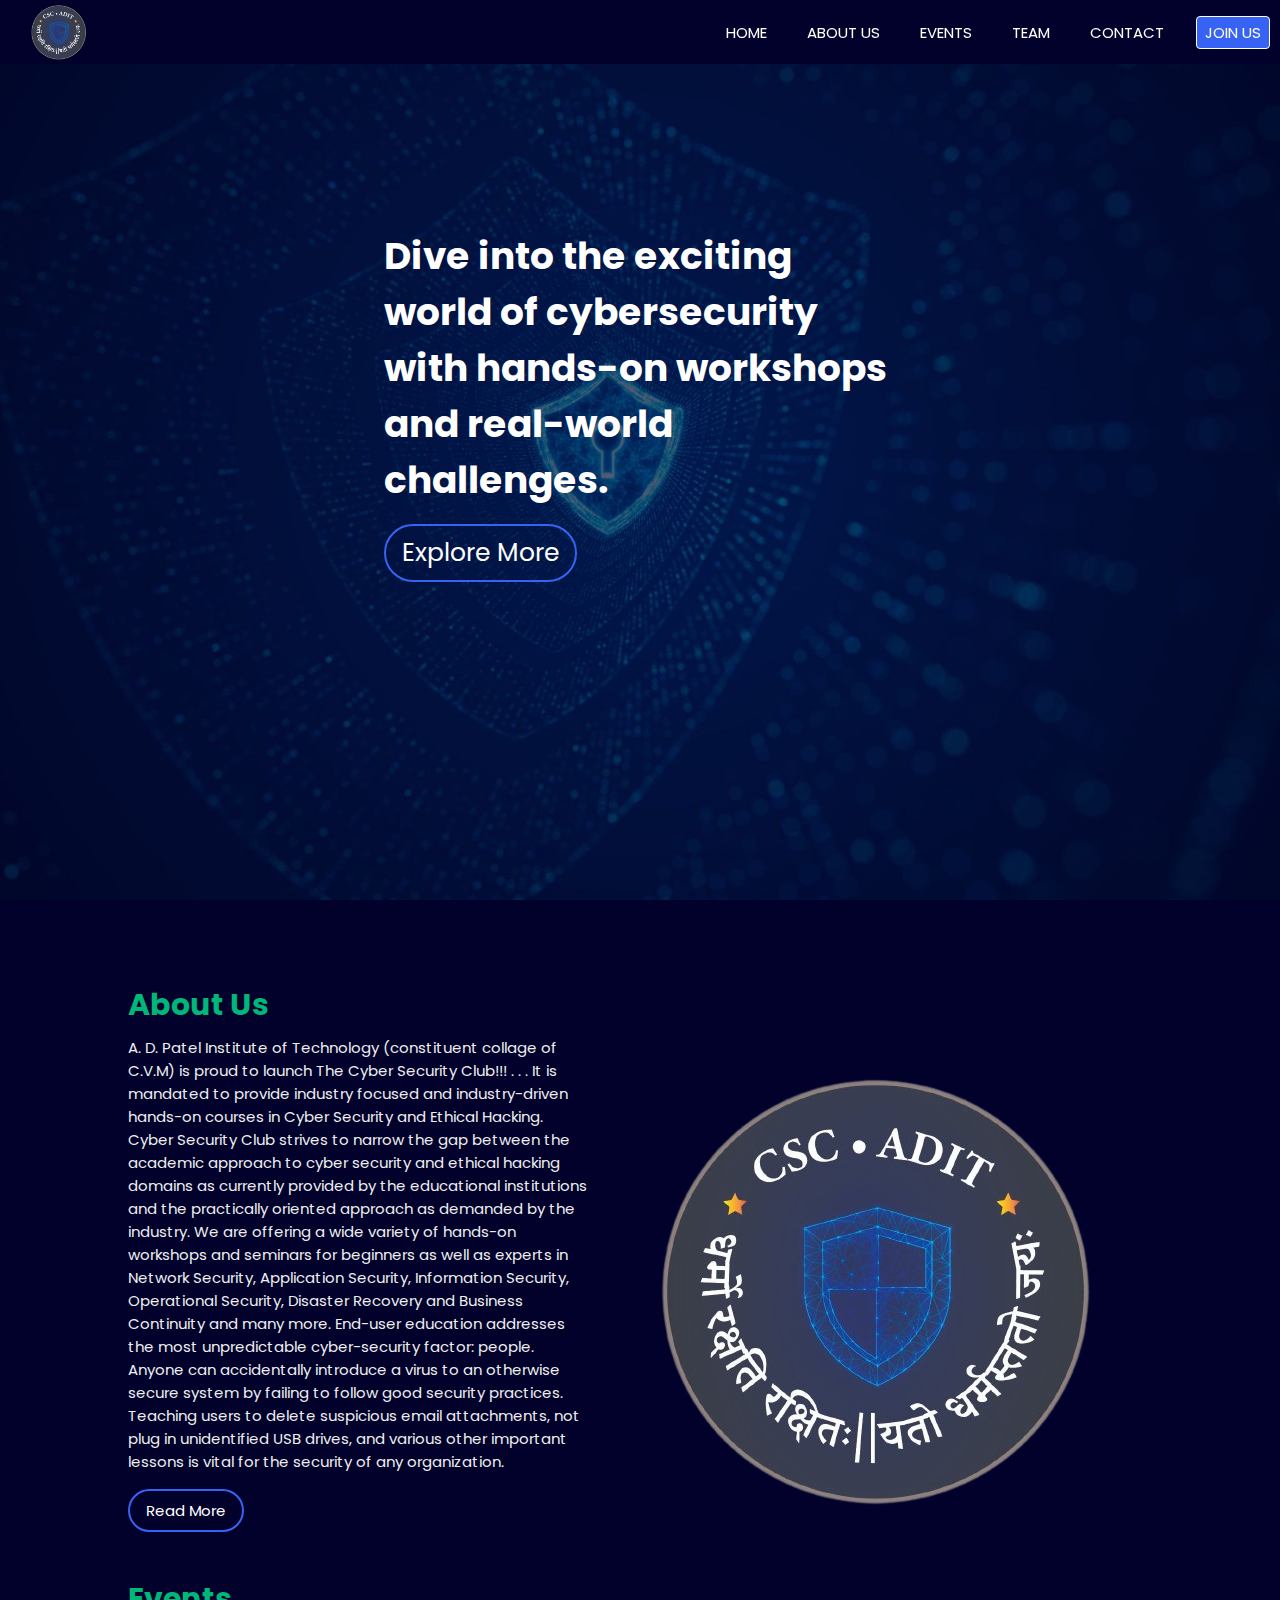
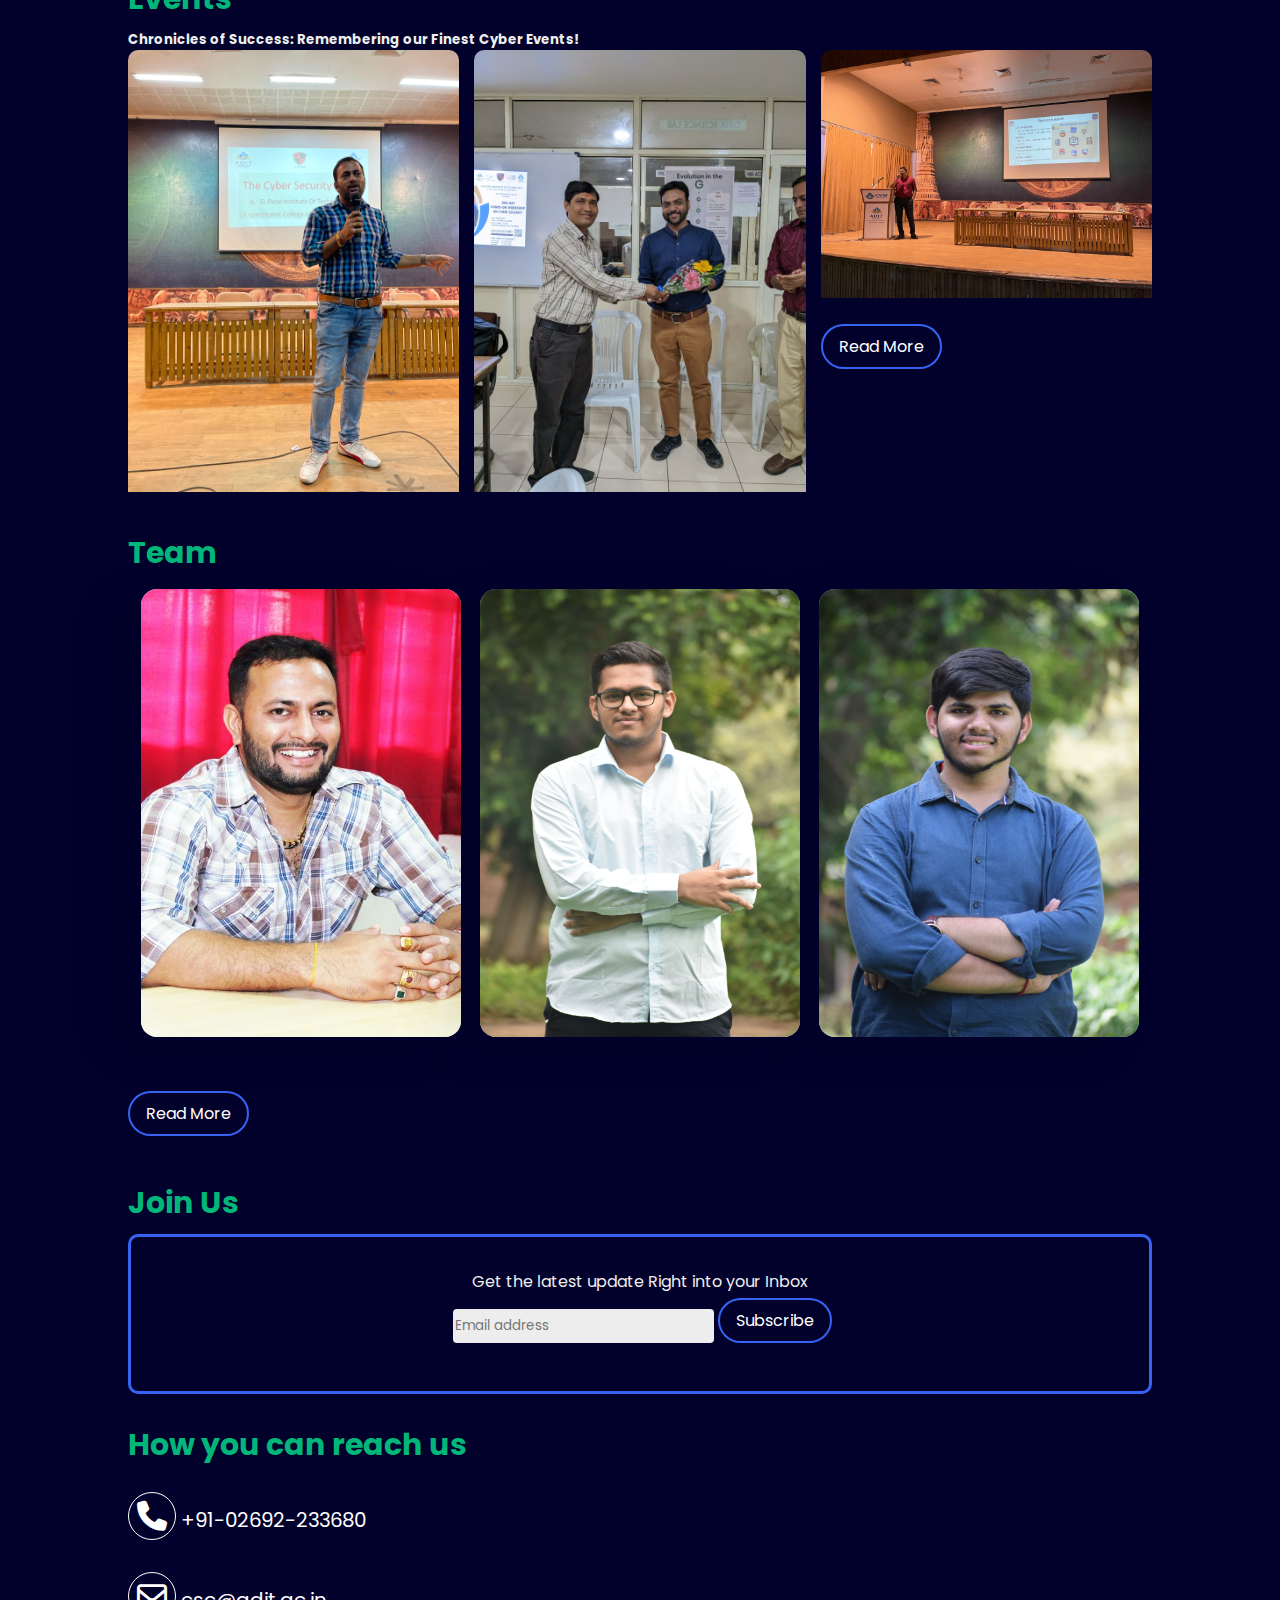
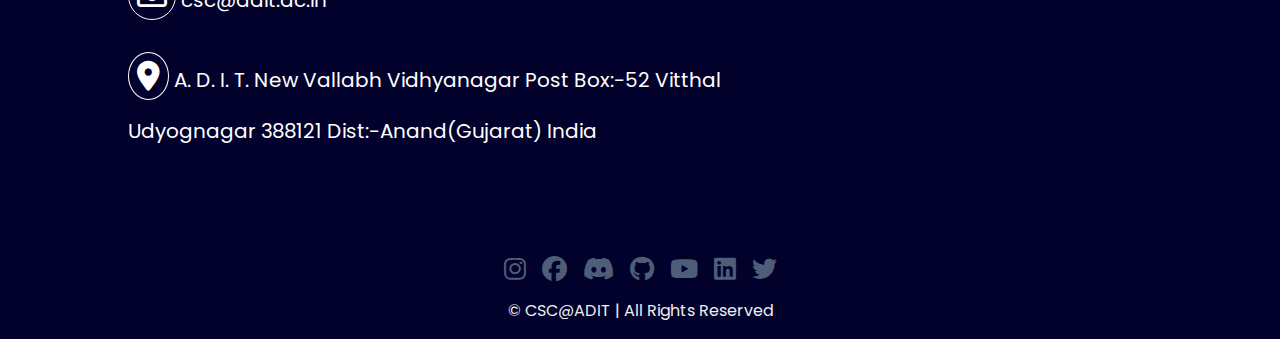
==== index.html @ 09b6fe49 "Add files via upload" ====
<!DOCTYPE html>
<html lang="en">
<head>
    <meta charset="UTF-8">
    <meta name="viewport" content="width=device-width, initial-scale=1.0">
    <link rel="stylesheet" href="/assets/css/style.css">
    <link rel="stylesheet" href="/assets/css/navbar.css">
    <link rel="stylesheet" href="/assets/css/footer.css">
    <link rel="stylesheet" href="/assets/css/flipcard.css">
    <link rel="preconnect" href="https://fonts.googleapis.com">
    <link rel="preconnect" href="https://fonts.gstatic.com" crossorigin>
    <link href="https://fonts.googleapis.com/css2?family=Montserrat:wght@400;500;600;700&family=Poppins:wght@100;400&display=swap" rel="stylesheet">
    <link rel="stylesheet" href="https://cdnjs.cloudflare.com/ajax/libs/font-awesome/6.4.2/css/all.min.css">
    <title>CSC - Home</title>
</head>
<body>
    <nav>
        <img class="logo" src="assets\img\others\csc_logo.png">
        </button>
        <ul id="sidemenu">
            <li><a href='/index.html'>HOME</a></li>
            <li><a href='/about.html'>ABOUT US</a></li>
            <li><a href='/event.html'>EVENTS</a></li>
            <li><a href='/team.html'>TEAM</a></li>
            <li><a href='/index.html#contact'>CONTACT</a></li>
            <li class="joinus"><a href='/index.html#join'>JOIN US</a></li>
            <i class="fa-solid fa-xmark" onclick="closemenu()"></i>
        </ul>
        <i class="fa-solid fa-bars" onclick="openmenu()"></i>
    </nav>
    <div id="home">
        <div class="container">
            <div class="home-cnt">
                <div class="home-txt">
                    <h2>Dive into the exciting world of cybersecurity with hands-on workshops and real-world challenges.</h1>
                    <div class="btn">
                        <a href="/index.html#aboutus">Explore More</a>
                    </div>
                </div>

            </div>
        </div>
    </div>
    <div id="aboutus">
        <div class="container">
            <h1 class="sub-title">About Us</h1>
            <div class="about-cnt">
                <div class="about-txt">
                    <p>
                        A. D. Patel Institute of Technology (constituent collage of C.V.M) is proud to launch The Cyber Security Club!!! . . . It is mandated to provide industry focused and industry-driven hands-on courses in Cyber Security and Ethical Hacking. Cyber Security Club strives to narrow the gap between the academic approach to cyber security and ethical hacking domains as currently provided by the educational institutions and the practically oriented approach as demanded by the industry. We are offering a wide variety of hands-on workshops and seminars for beginners as well as experts in Network Security, Application Security, Information Security, Operational Security, Disaster Recovery and Business Continuity and many more. End-user education addresses the most unpredictable cyber-security factor: people. Anyone can accidentally introduce a virus to an otherwise secure system by failing to follow good security practices. Teaching users to delete suspicious email attachments, not plug in unidentified USB drives, and various other important lessons is vital for the security of any organization.
                    </p>
                    <div class="btn">
                        <a href="/index.html#aboutus">Read More</a>
                    </div>
                </div>
                <div class="about-img">
                    <img src="/assets/img/others/csc_logo.png">
                </div>
            </div>
        </div>
    </div> 
    <div id="event">
        <div class="container">
            <h1 class="sub-title">Events</h1>
            <h5>Chronicles of Success: Remembering our Finest Cyber Events!</h5>
            <div class="event-cnt">
                <div class="event-img">
                    <div class="event-img-cnt">
                        <img src="/assets/img/events/event1-1.jpg" alt="">
                        <div class="layer">
                            <div class="layer-cnt">
                                <h1>Introductory Session of Cyber Security Club</h1>
                                <br>
                                <p>The Cyber Security Club conducted its inauguration ceremony for the 2022 Batch of students. The audience included First Year students & Diploma to Degree students of ADIT, all branches.</p>
                                <div class="btn">
                                    <a href="/index.html#aboutus">Read More</a>
                                </div>
                            </div>
                        </div>
                    </div>
                    <div class="event-img-cnt">
                        <img src="/assets/img/events/event2-1.jpg" alt="">
                        <div class="layer">
                            <div class="layer-cnt">
                                <h1>Hands-on Workshop</h1>
                                <br>
                                <p>The guest speaker for the workshop was Dr. Ravi Sheth.The workshop started by felicitating our guest Dr. Ravi Sheth.</p>
                                <div class="btn">
                                    <a href="/index.html#aboutus">Read More</a>
                                </div>
                            </div>
                        </div>
                    </div>
                    <div class="event-img-cnt">
                        <img src="/assets/img/events/event3-3.webp" alt="">
                        <div class="layer">
                            <div class="layer-cnt">
                                <h1>Inauguration Ceremony</h1>
                                <br>
                                <p>The Cyber Security Club conducted the inauguration of their club and an expert talk on the matter of cyber security on 5th August,2022 to create awareness about cybercrimes</p>
                                <div class="btn">
                                    <a href="/index.html#aboutus">Read More</a>
                                </div>
                            </div>
                        </div>
                    </div>
                    <div class="btn">
                        <a href="/event.html">Read More</a>
                    </div>
                    <!-- <img src="/assets/img/events/2.jpg" alt="">
                    <img src="/assets/img/events/3.jpg" alt="">
                    <img src="/assets/img/events/event1-1.jpg" alt="">
                    <img src="/assets/img/events/event1-2.jpg" alt="">
                    <img src="/assets/img/events/event1-3.webp" alt=""> -->
                </div>
            </div>
        </div>
    </div>   
    <div id="team">
        <div class="container">
            <h1 class="sub-title">Team</h1>
            <div class="team-cnt">
                <div class="flip-card">
                    <div class="flip-card-inner">
                        <div class="flip-card-front">
                            <img src="/assets/img/team/krunalsir.jpg">
                        </div>
                        <div class="flip-card-back">
                            <div class="flip-card-back-cnt">
                                <h1>Dr.Krunal <span>Patel</span></h1>
                                <h3>Faculty Coordinators</h3>
                                <p>Associate Professor Information Technology</p>
                                <div class="icons">
                                    <a href="#"><i class="fa-brands fa-linkedin-in"></i></a>
                                    <a href="#"><i class="fa-brands fa-instagram"></i></a>
                                </div>
                            </div>
                        </div>
                    </div>
                </div>
                <div class="flip-card">
                    <div class="flip-card-inner">
                        <div class="flip-card-front">
                            <img src="/assets/img/team/DSC_0169-min.JPG" alt="">
                        </div>
                        <div class="flip-card-back">
                            <div class="flip-card-back-cnt">
                                <h1>Rishiraj <span>Parmar</span></h1>
                                <h3>Founder</h3>
                                <p>3rd Year Information Technology</p>
                                <div class="icons">
                                    <a href="#"><i class="fa-brands fa-linkedin-in"></i></a>
                                    <a href="#"><i class="fa-brands fa-instagram"></i></a>
                                </div>
                            </div>
                        </div>
                    </div>
                </div>
                <div class="flip-card">
                    <div class="flip-card-inner">
                        <div class="flip-card-front">
                            <img src="/assets/img/team/DSC_0148-min (1).JPG" alt="">
                        </div>
                        <div class="flip-card-back">
                            <div class="flip-card-back-cnt">
                                <h1>Tej <span>Kotadiya</span></h1>
                                <h3>Co-Founder</h3>
                                <p>3rd Year Information</p>
                                <div class="icons">
                                    <a href="#"><i class="fa-brands fa-linkedin-in"></i></a>
                                    <a href="#"><i class="fa-brands fa-instagram"></i></a>
                                </div>
                            </div>
                        </div>
                    </div>
                </div>
            </div>
            <div class="team-btn btn">
                <a href="/team.html">Read More</a>
            </div>
        </div>
    </div> 
    <div id="join">
        <div class="container">
            <h1 class="sub-title">Join Us</h1>
            <div class="contact-frm">
                <p>Get the latest update Right into your Inbox</p>
                <div class="contact-bx">
                    <input type="email" placeholder="Email address">
                    <div class="btn subs">
                        <a href="/index.html#aboutus">Subscribe</a>
                    </div>
                </div>
            </div>
        </div>
    </div>
    <div id="contact">
        <div class="container">
            <h1 class="sub-title">How you can reach us</h1>
            <!-- <p>How you can reach us</p> -->
            <div class="contact-cnt">
                <div class="contact-det">
                    <i class="fa-solid fa-phone"></i><a href="tel:+9195103-04547">  +91-02692-233680<br></a>
                    <i class="fa-regular fa-envelope"></i><a href="mailto:csc@adit.ac.in" >  csc@adit.ac.in<br></a>
                    <i class="fa-solid fa-location-dot"></i><a href="">  A. D. I. T.
                        New Vallabh Vidhyanagar
                        Post Box:-52
                        Vitthal Udyognagar 388121
                        Dist:-Anand(Gujarat) India</a>
                </div>
                <div class="contact-map">
                    <iframe src="https://www.google.com/maps/embed?pb=!1m18!1m12!1m3!1d5318.589732526649!2d72.91260512187543!3d22.521330489109925!2m3!1f0!2f0!3f0!3m2!1i1024!2i768!4f13.1!3m3!1m2!1s0x395e4d93862df729%3A0xadbe2043bbfd455b!2sA.%20D.%20Patel%20Institute%20of%20Technology%2C%20New%20Vallabh%20Vidyanagar!5e0!3m2!1sen!2sin!4v1691229497567!5m2!1sen!2sin" style="border:0;" allowfullscreen="" loading="lazy" referrerpolicy="no-referrer-when-downgrade"></iframe>
                </div>
            </div>
            
        </div>
    </div>
    <div id="footer">
        <div class="contact-pg">
            <a href="#"><i class="fa-brands fa-instagram"></i></a>
            <a href="#"><i class="fa-brands fa-facebook"></i></a>
            <a href="#"><i class="fa-brands fa-discord"></i></a>
            <a href="#"><i class="fa-brands fa-github"></i></a>
            <a href="#"><i class="fa-brands fa-youtube"></i></a>
            <a href="#"><i class="fa-brands fa-linkedin"></i></a>
            <a href="#"><i class="fa-brands fa-twitter"></i></a>
        </div>
        &copy; CSC@ADIT | All Rights Reserved
    </div>
<script>
    var sidemeu=document.getElementById("sidemenu");
    function openmenu(){
        sidemeu.style.right='0';
    }
    function closemenu(){
        sidemeu.style.right="-250px";
    }
</script> 
<script src="/assets/js/script.js"></script>
</body>

</html>
---- assets/css/style.css ----
*{
    font-family: 'poppins';
    /* font-family: 'Courier New', Courier, monospace; */
    margin:0;
}
body{
    padding-top: 4rem;
    background-color: #01012b;
    color:#eeeeee
}
html{
    scroll-behavior: smooth;
}
.btn{
    margin: 1rem  0;
    display: block;
    width: fit-content;
    border: 2px solid #3763f4;
    padding: 0.5rem 1rem;
    border-radius: 2rem;
    text-decoration: none;
    color: #fff;
    transition: background 0.5s;
}
.btn a{
    text-decoration: none;
    color: #fff;
}
.btn:hover{
    background: #3763f4;
}
.sub-title{
    color:#00b779;
    font-size: 30px;
    margin:0.5rem 0rem ;
}
.container {
    padding: 10px 10%;
}
#home{
    width: 100%;
    height: 100vh;
    background-image: url(/assets/img/others/bghm.jpg);
    background-size: cover;
    background-position: center;
    background-attachment: fixed;
}

/* ---------------------home----------------------------------- */

.home-cnt{
    display: flex;
    flex-wrap: wrap;
    /* justify-content: space-between; */
    /* flex-direction: row; */
    align-items: center;
    justify-content: center;
    /* background: hsla(240, 95%, 9%, 0.767); */
    
}
.home-img img{
    width: 50%;
}
.home-txt{
    width: 50%;
    color:#fff;
    margin: 15% 0;
    font-size: 25px;

}
.home-txt button{
    color: #fff;
    margin: 2% 0;
}
/* ---------------------about----------------------------------- */
.about-cnt{
    display: flex;
    align-items: center;
}
.about-txt{
    font-size: 15px;
}
.about-img img{
    width: auto;
    padding: 0 2rem;
}
/* ---------------------event----------------------------------- */
.event-cnt .event-img{
    columns:3 250px;
    gap:15px;
}
  
.event-cnt .event-img img{
    padding-bottom: 10px;
    border-radius: 5px;
    width: 100%;
}
.event-img-cnt{
    border-radius: 10px;
    position: relative;
    overflow: hidden;
    color: #fff;
}
.event-img-cnt img{
    width: 100%;
    border-radius: 10px;
    display: block;
    transition: tramsform 0.5s;
}
.layer{
    width: 100%;
    height: 0;
    background: linear-gradient(rgba(0,0,0,0.6),#ff004f);
    border-radius: 10px;
    position: absolute;
    left: 0;
    bottom: 0;
    overflow: hidden;
    display: flex;
    align-items: center;
    justify-content: center;
    flex-direction: column ;
    /* padding: 0 40px; */
    text-align: center;
    font-size: 14px;
    transition: height 0.5s;
    margin-bottom: 0.25rem;
}
.layer-cnt{
    display: flex;
    flex-direction: column;
    justify-content: center;
    padding: 0 0.75rem;
}
/* .layer-cnt button{
    color: #fff;
    border: 1px solid #fff;
} */
.layer-cnt .btn{
    width: fit-content;
    padding: 0.1rem 0.25rem;
}

.event-img-cnt h3{
    font-weight: 500;
    margin-bottom: 20px;
}
.event-img-cnt a{
     margin-top: 20px;
     text-decoration: none;
     font-size: 18px;
     line-height:60px;
     width: 60px;
     height: 60px;
     border-radius: 50%;
     text-align: center;
}
.event-img-cnt:hover img{
    transform: scale(1.1);
}
.event-img-cnt:hover .layer{
    height: 100%;
}

/* ---------------------team----------------------------------- */
.team-cnt {
    margin: auto;
    display: flex;
    flex-direction: row;
    justify-content: space-between;
    /* align-items: center; */
    flex-wrap: wrap;
    justify-content: space-evenly;
}
.team-btn{
    display: flex;
    justify-content: center;
}
/* ---------------------contact----------------------------------- */
.contact-cnt{
    display: flex;
}
.contact-det{
    font-size: 20px;
}
.contact-det i{
    color: #fff;
    padding: 0.5rem;
    margin: 1rem 0;
    border: 1px solid #fff;
    border-radius: 50%;
    font-size: 30px;
}
.contact-det a{
    text-decoration: none;
    color: #fff;
}
.contact-frm{
    display: flex;
    flex-direction: column;
    align-items: center;
    text-align: center;
    justify-content: space-evenly;
    border:3px solid #3763f4;
    padding: 2rem;
    border-radius: 10px;
}
.contact-bx{
    display: flex;
    flex-direction: row;
    align-items: center;
}
.contact-bx input{
    width: 100%;
    height: 2rem;
    border:none;
    outline:none;
    background-color: #ededed;
    border-radius: 0.25rem;
    margin: 0.25rem;
}
.contact-map iframe{
    width: 400px;
    height:300px;
}

.subs{
    margin-top: 0.25rem;
}
/* ---------------------footer----------------------------------- */
#footer{
    margin: 1rem 0;
    text-align: center;
}

@media screen and (max-width:991px){
    nav .fa-solid{
        display: block;
    }
    nav{
        margin-right: 0.25rem;
        width: 100%;
    }
    nav ul{
        background: #01012b;
        position: fixed;
        top:0;
        right: -250px;;
        width:200px;
        height: 100vh;
        padding-top: 50px; 
        transition: right 0.5s;
    }
    nav ul li{
        display: flex;
        flex-direction:column;
        margin: 25px;
    }
    nav ul .fa-xmark{
        position: absolute;
        top: 25px;
        left: 25px;
        cursor: pointer;
    } 
    
   
}
@media only screen and (max-width:600px){
   
    #home{
        width: 100%;
        height: 100vh;
        background-image: url(/csc/assets/img/basic/bghm2.jpg);
        background-size: cover;
        background-position: center;
        background-attachment: fixed;
        
    }
    .home-cnt{
        padding-top: 5rem;

    }
    .home-cnt h2{
        font-size: 20px;

    }
    .about-cnt{
        display: flex;
        flex-direction: column-reverse;
    }
    .about-img img{
        width: 80%;
    }
    .team-cnt{
        display: flex;
        flex-direction: column;
        align-items: center;
    }
    .contact-cnt{
        display: flex;
        flex-direction: column;
    }
    .contact-map iframe{
        width: 350px;
        height:300px;
    }
    .contact-det{
        padding-bottom: 1rem;
    }
    .contact-pg{
        padding: 2rem 0rem;;
    }
    
}
---- assets/css/navbar.css ----
nav {
    position: fixed;
    display: flex;
    align-items: center;
    justify-content: space-between;
    flex-wrap: wrap;
    width: 100%;
    background-color: #01012be1;
    top:0px;
    margin:0rem;
    z-index: 10;
}
.fa-solid{
    margin-right: 2%;
    font-size: 2rem;
}
.logo {
    width: 4rem;
    padding-left: 2%;
}
nav ul li {
    display:inline-flex;
    flex-direction: row;
    align-items: center;
    list-style: none;
    margin: 5px 10px;
    align-items: center;
}

nav ul li a {
    text-decoration: none;
    color: #fff;
    font-size: 15px;
    position: relative;
    padding: 0.25rem 0.5rem;
}
nav ul li a:active,
nav ul li a:hover {
    border:1px solid #3763f4;
    border-radius: 0.94rem;
    /* color: #3763f4; */
    /* background-color: #3763f4 */
}
.joinus{
    border: 1px solid #fff;
    background-color: #3763f4;
    border-radius: 0.25rem;
}
nav .fa-solid{
    display: none;
}

@media screen and (max-width:991px){
    nav .fa-solid{
        display: block;
    }
    nav{
        margin-right: 0.25rem;
        width: 100%;
    }
    nav ul{
        background: #01012b;
        position: fixed;
        top:0;
        right: -250px;;
        width:200px;
        height: 100vh;
        padding-top: 50px; 
        transition: right 0.5s;
    }
    nav ul li{
        display: flex;
        flex-direction:column;
        margin: 25px;
    }
    nav ul .fa-xmark{
        position: absolute;
        top: 25px;
        left: 25px;
        cursor: pointer;
    } 
}
---- assets/css/footer.css ----
#footer{
    margin: 1rem 0;
    text-align: center;
}

.contact-pg{
    display: flex;
    justify-content: center;
}
.contact-pg a{
    text-decoration: none;
    color: #fff;
}
.contact-pg i{
    color: #4e5d78;
    font-size: 25px;
    margin: 3rem 0.5rem;
    margin-bottom: 1rem;
}
.contact-pg i:hover{
    transform: scale(1.5);
    color: #3763f4;
}
---- assets/css/flipcard.css ----
.flip-card{
    background-color: transparent;
    width: 20rem;
    height: 30rem;
    perspective: 1000px;
    margin: 0.35rem;
    box-shadow: 0.5 0.5 1px #eeeeee;
}
.flip-card-inner {
    position: relative;
    width: 20rem;
    height: 28rem;
    text-align:center; 
    transition: transform 0.6s; 
    transform-style: preserve-3d;
}
 
.flip-card:hover .flip-card-inner { 
    transform: rotateY(180deg);
}   
.flip-card-front, .flip-card-back {
    position: absolute; 
    width: 20rem;
    height: 28rem; 
    -webkit-backface-visibility: hidden; 
    backface-visibility: hidden;
    border-radius: 16px; 
}
.flip-card-front{
    background-color: #f26440;
    background-image: url(/assets/img/events/2.jpg);
    background-size: cover;
    box-shadow: -30px 14px 54px 0px rgba(0, 0, 0, 0.07);
}
.flip-card-front img{
    width: 100%;
    height: 100%;
    border-radius: 1rem;
}
.flip-card-back{
    font-family: 'poppins';
    background-color: #fff;
    box-shadow: -30px 14px 54px 0px rgba(0, 0, 0, 0.07);
    color: #747474;
    transform:rotateY(180deg);
}
.flip-card-back-cnt{
    display: flex;
    flex-direction: column;
    padding: 2.5rem 1rem;
    color:#01012b;
    text-align: left;
    justify-content: center;
    justify-items: center;
}
.flip-card-back-cnt .icons{
    font-size: 40px;
    margin: 2rem 0;
}
.flip-card-back-cnt .icons a{
    text-decoration: none;
}
.flip-card-back-cnt .icons i{
    color: #3763f4;
    margin:0.5rem;
    transition: transform 0.2s;
}
.flip-card-back-cnt .icons i:hover{
    transform: scale(1.5);
    color: #ff004f;
}
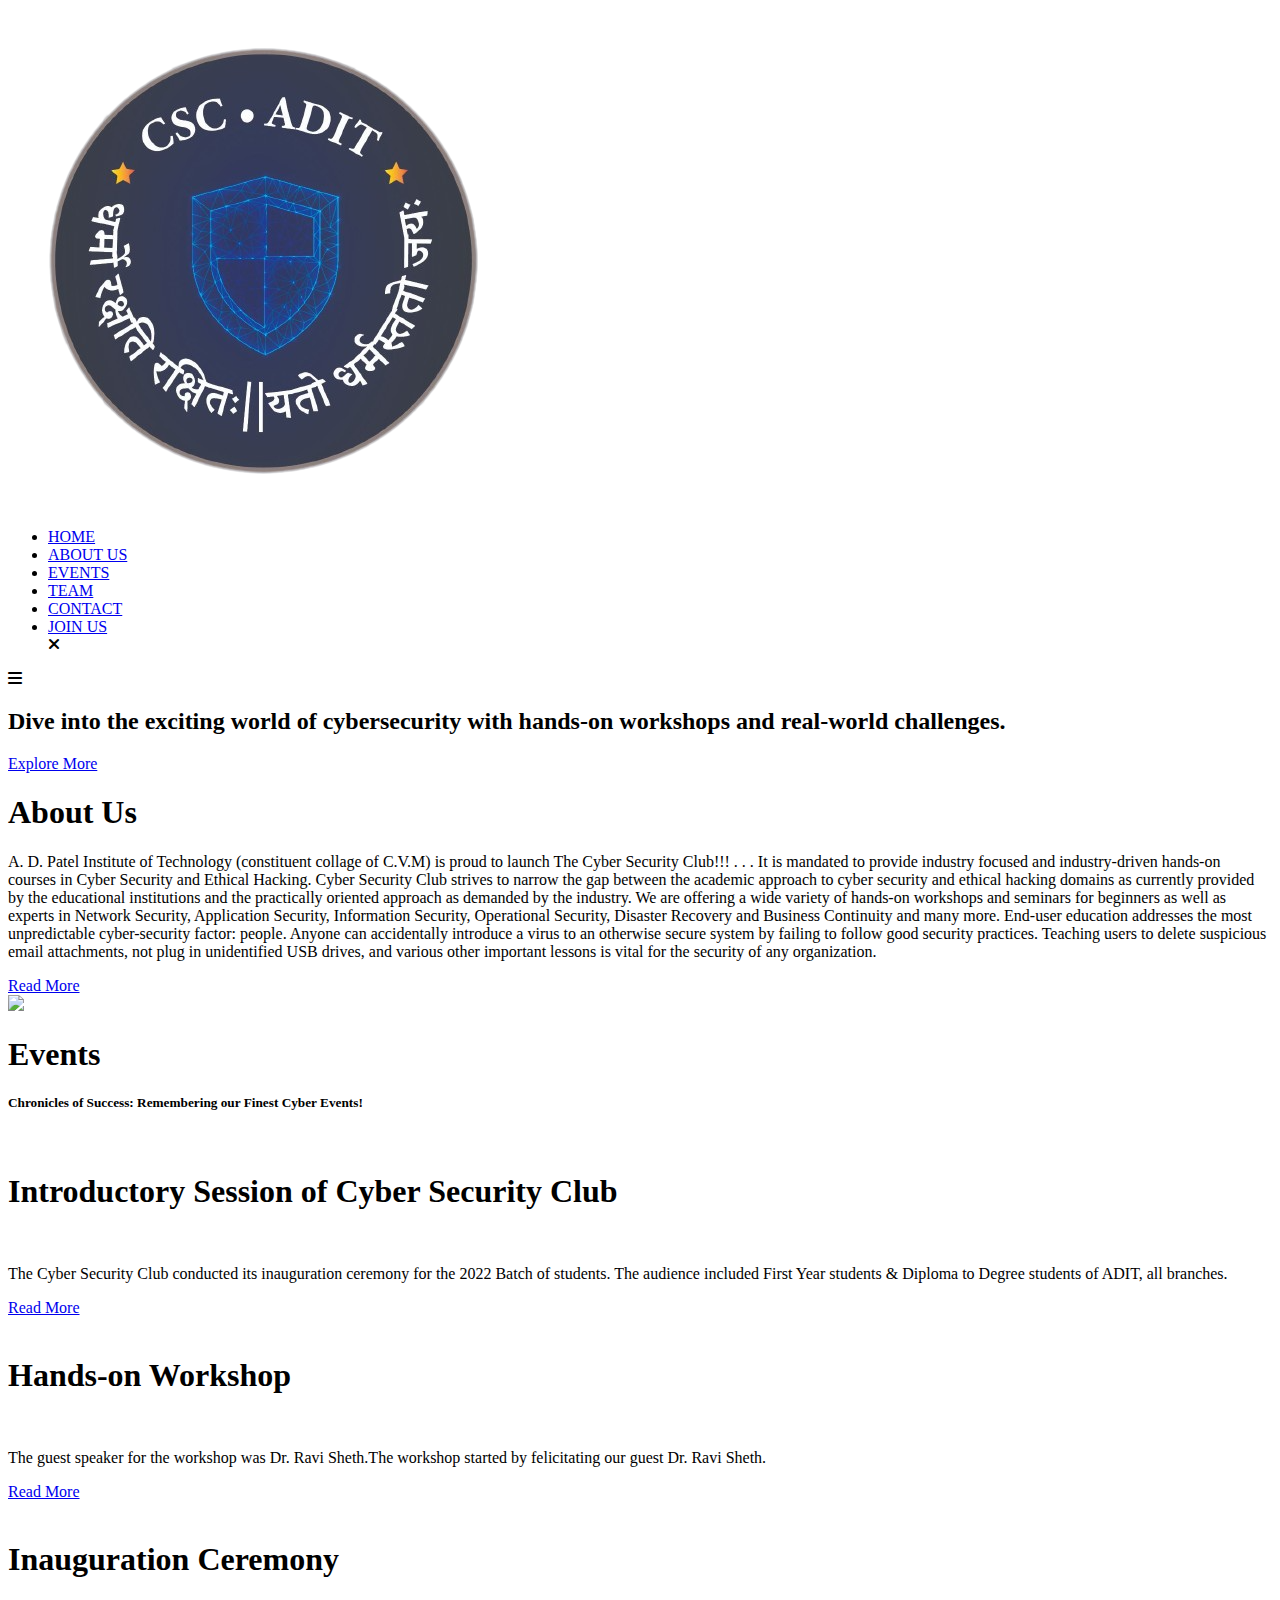
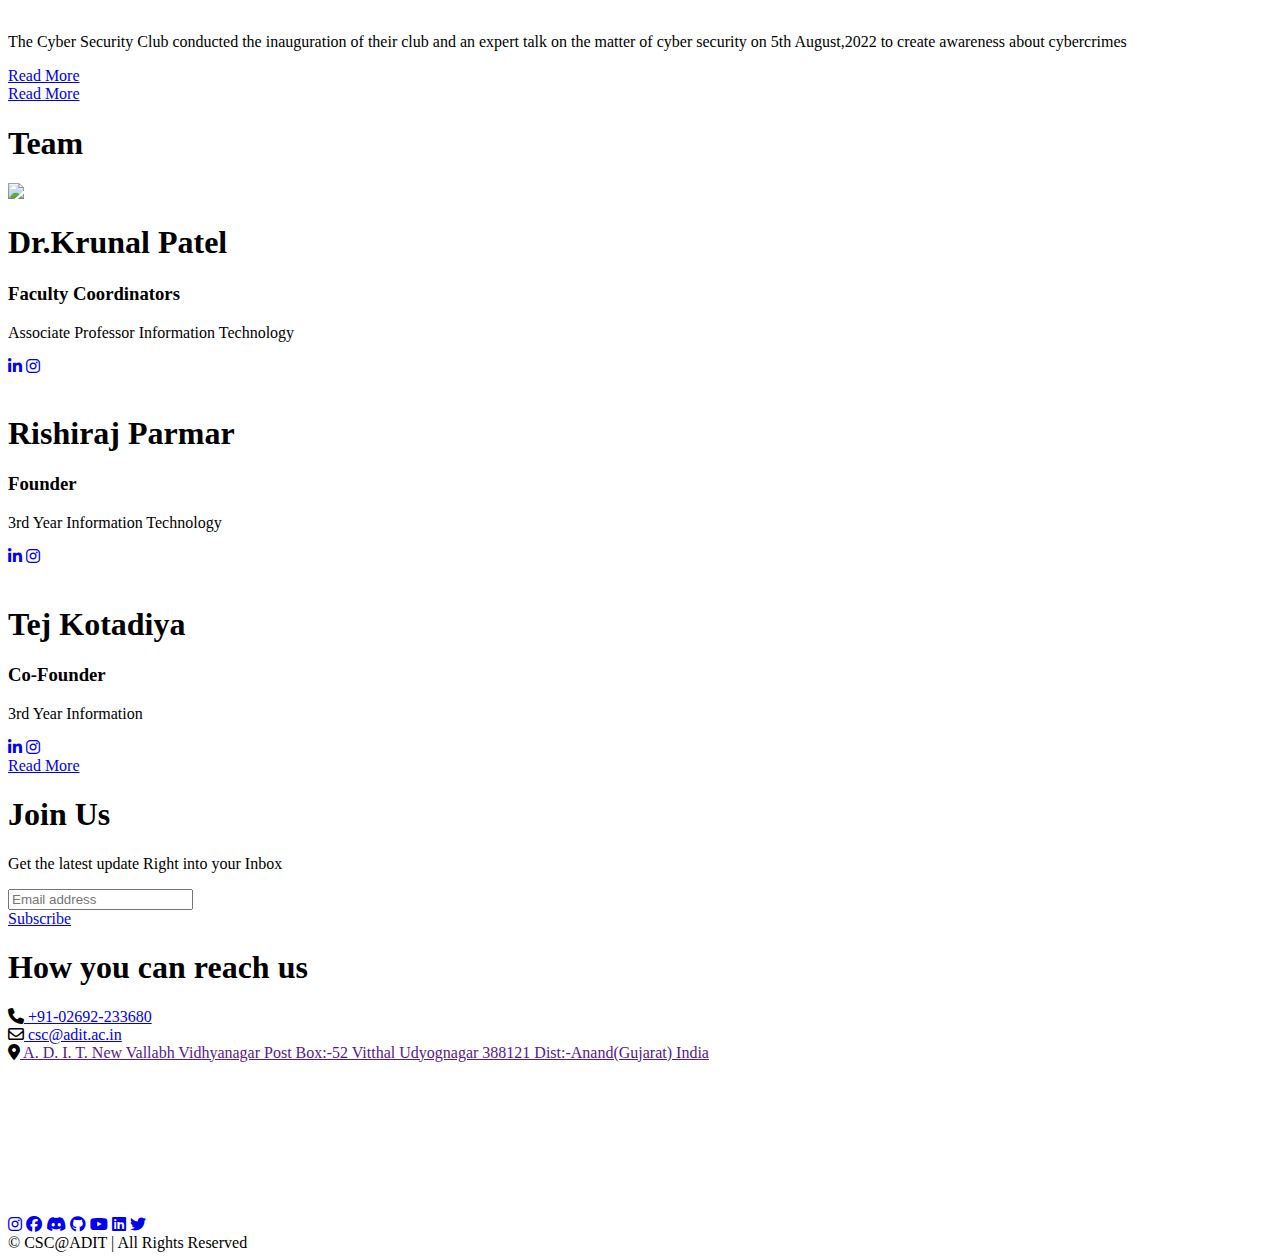
==== commit 2502300c: "Update index.html" ====
--- a/index.html
+++ b/index.html
@@ -3,10 +3,10 @@
 <head>
     <meta charset="UTF-8">
     <meta name="viewport" content="width=device-width, initial-scale=1.0">
-    <link rel="stylesheet" href="/assets/css/style.css">
-    <link rel="stylesheet" href="/assets/css/navbar.css">
-    <link rel="stylesheet" href="/assets/css/footer.css">
-    <link rel="stylesheet" href="/assets/css/flipcard.css">
+    <link rel="stylesheet" href="/cscadit/assets/css/style.css">
+    <link rel="stylesheet" href="/cscadit/assets/css/navbar.css">
+    <link rel="stylesheet" href="/cscadit/assets/css/footer.css">
+    <link rel="stylesheet" href="/cscadit/assets/css/flipcard.css">
     <link rel="preconnect" href="https://fonts.googleapis.com">
     <link rel="preconnect" href="https://fonts.gstatic.com" crossorigin>
     <link href="https://fonts.googleapis.com/css2?family=Montserrat:wght@400;500;600;700&family=Poppins:wght@100;400&display=swap" rel="stylesheet">
@@ -54,7 +54,7 @@
                     </div>
                 </div>
                 <div class="about-img">
-                    <img src="/assets/img/others/csc_logo.png">
+                    <img src="/cscadit/assets/img/others/csc_logo.png">
                 </div>
             </div>
         </div>
@@ -66,7 +66,7 @@
             <div class="event-cnt">
                 <div class="event-img">
                     <div class="event-img-cnt">
-                        <img src="/assets/img/events/event1-1.jpg" alt="">
+                        <img src="/cscadit/assets/img/events/event1-1.jpg" alt="">
                         <div class="layer">
                             <div class="layer-cnt">
                                 <h1>Introductory Session of Cyber Security Club</h1>
@@ -79,7 +79,7 @@
                         </div>
                     </div>
                     <div class="event-img-cnt">
-                        <img src="/assets/img/events/event2-1.jpg" alt="">
+                        <img src="/cscadit/assets/img/events/event2-1.jpg" alt="">
                         <div class="layer">
                             <div class="layer-cnt">
                                 <h1>Hands-on Workshop</h1>
@@ -92,7 +92,7 @@
                         </div>
                     </div>
                     <div class="event-img-cnt">
-                        <img src="/assets/img/events/event3-3.webp" alt="">
+                        <img src="/cscadit/assets/img/events/event3-3.webp" alt="">
                         <div class="layer">
                             <div class="layer-cnt">
                                 <h1>Inauguration Ceremony</h1>
@@ -107,11 +107,11 @@
                     <div class="btn">
                         <a href="/event.html">Read More</a>
                     </div>
-                    <!-- <img src="/assets/img/events/2.jpg" alt="">
-                    <img src="/assets/img/events/3.jpg" alt="">
-                    <img src="/assets/img/events/event1-1.jpg" alt="">
-                    <img src="/assets/img/events/event1-2.jpg" alt="">
-                    <img src="/assets/img/events/event1-3.webp" alt=""> -->
+                    <!-- <img src="/cscadit/assets/img/events/2.jpg" alt="">
+                    <img src="/cscadit/assets/img/events/3.jpg" alt="">
+                    <img src="/cscadit/assets/img/events/event1-1.jpg" alt="">
+                    <img src="/cscadit/assets/img/events/event1-2.jpg" alt="">
+                    <img src="/cscadit/assets/img/events/event1-3.webp" alt=""> -->
                 </div>
             </div>
         </div>
@@ -123,7 +123,7 @@
                 <div class="flip-card">
                     <div class="flip-card-inner">
                         <div class="flip-card-front">
-                            <img src="/assets/img/team/krunalsir.jpg">
+                            <img src="/cscadit/assets/img/team/krunalsir.jpg">
                         </div>
                         <div class="flip-card-back">
                             <div class="flip-card-back-cnt">
@@ -141,7 +141,7 @@
                 <div class="flip-card">
                     <div class="flip-card-inner">
                         <div class="flip-card-front">
-                            <img src="/assets/img/team/DSC_0169-min.JPG" alt="">
+                            <img src="/cscadit/assets/img/team/DSC_0169-min.JPG" alt="">
                         </div>
                         <div class="flip-card-back">
                             <div class="flip-card-back-cnt">
@@ -159,7 +159,7 @@
                 <div class="flip-card">
                     <div class="flip-card-inner">
                         <div class="flip-card-front">
-                            <img src="/assets/img/team/DSC_0148-min (1).JPG" alt="">
+                            <img src="/cscadit/assets/img/team/DSC_0148-min (1).JPG" alt="">
                         </div>
                         <div class="flip-card-back">
                             <div class="flip-card-back-cnt">
@@ -236,7 +236,7 @@
         sidemeu.style.right="-250px";
     }
 </script> 
-<script src="/assets/js/script.js"></script>
+<script src="/cscadit/assets/js/script.js"></script>
 </body>
 
-</html>+</html>
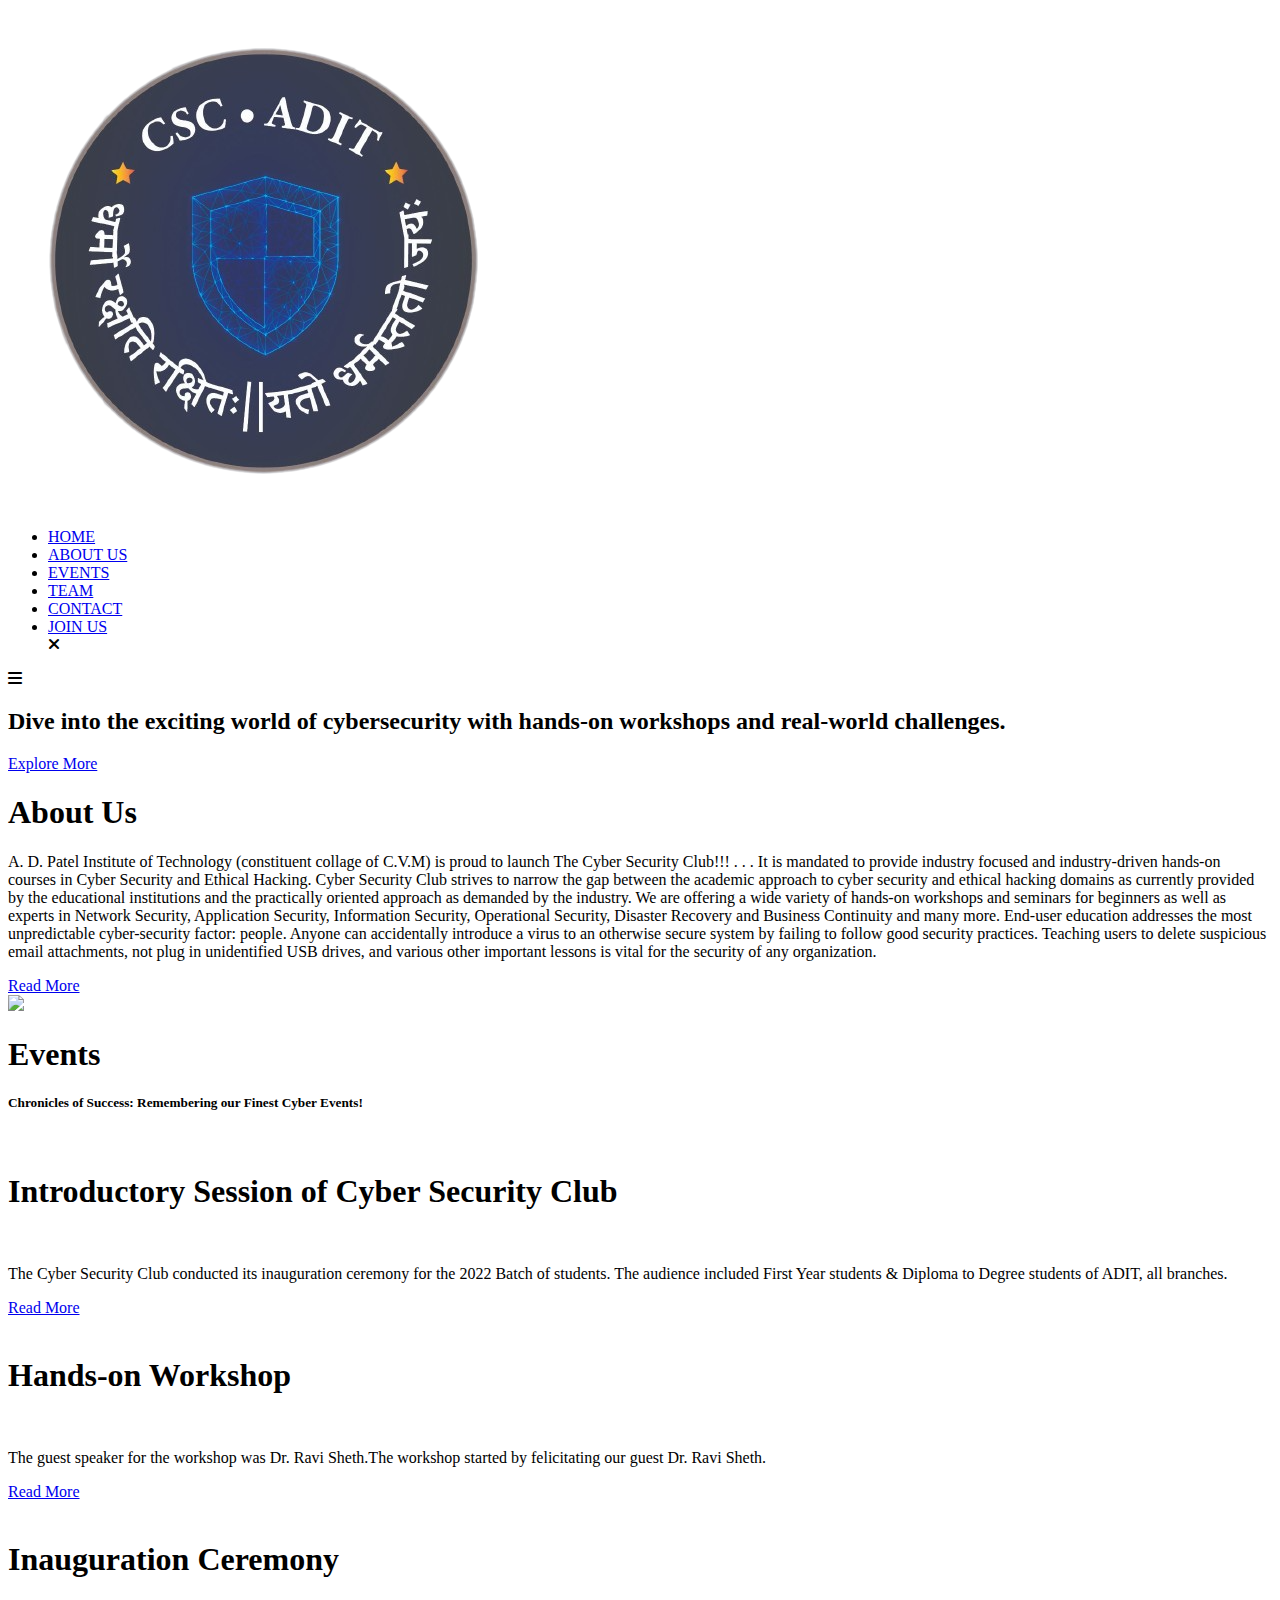
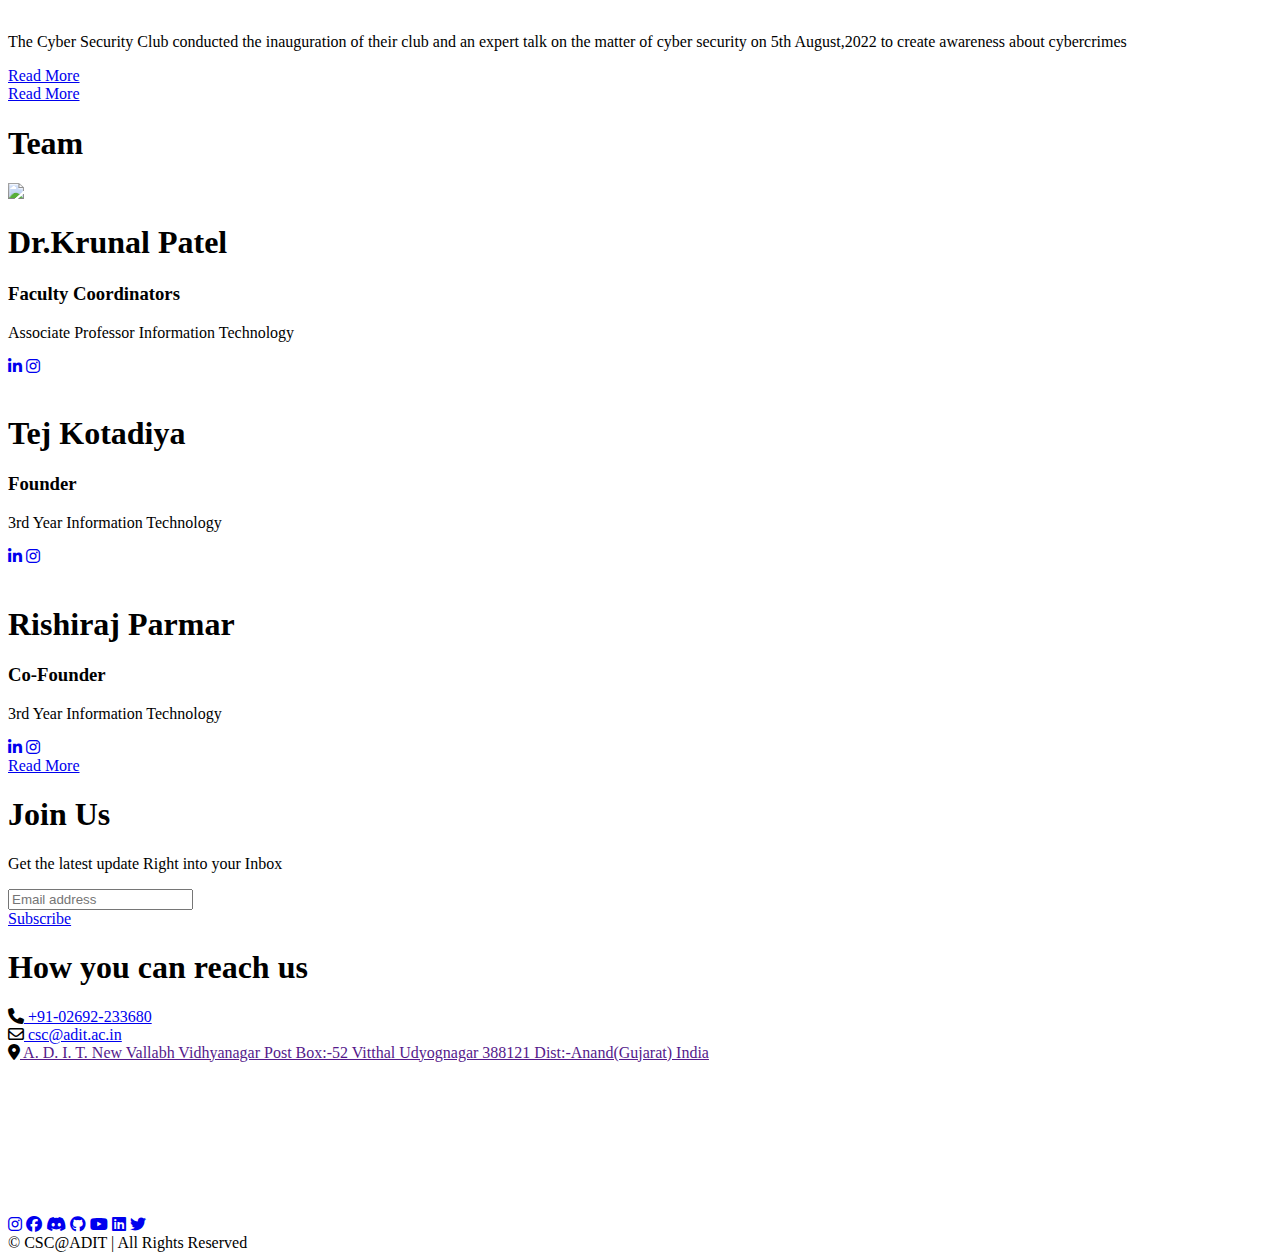
==== commit aeb9c8f3: "Update index.html" ====
--- a/index.html
+++ b/index.html
@@ -18,12 +18,12 @@
         <img class="logo" src="assets\img\others\csc_logo.png">
         </button>
         <ul id="sidemenu">
-            <li><a href='/index.html'>HOME</a></li>
-            <li><a href='/about.html'>ABOUT US</a></li>
-            <li><a href='/event.html'>EVENTS</a></li>
-            <li><a href='/team.html'>TEAM</a></li>
-            <li><a href='/index.html#contact'>CONTACT</a></li>
-            <li class="joinus"><a href='/index.html#join'>JOIN US</a></li>
+            <li><a href='/cscadit/index.html'>HOME</a></li>
+            <li><a href='/cscadit/about.html'>ABOUT US</a></li>
+            <li><a href='/cscadit/event.html'>EVENTS</a></li>
+            <li><a href='/cscadit/team.html'>TEAM</a></li>
+            <li><a href='/cscadit/index.html#contact'>CONTACT</a></li>
+            <li class="joinus"><a href='/cscadit/index.html#join'>JOIN US</a></li>
             <i class="fa-solid fa-xmark" onclick="closemenu()"></i>
         </ul>
         <i class="fa-solid fa-bars" onclick="openmenu()"></i>
@@ -141,34 +141,34 @@
                 <div class="flip-card">
                     <div class="flip-card-inner">
                         <div class="flip-card-front">
+                            <img src="/cscadit/assets/img/team/DSC_0148-min (1).JPG" alt="">
+                        </div>
+                        <div class="flip-card-back">
+                            <div class="flip-card-back-cnt">
+                                <h1>Tej <span>Kotadiya</span></h1>
+                                <h3>Founder</h3>
+                                <p>3rd Year Information Technology</p>
+                                <div class="icons">
+                                    <a href="https://www.linkedin.com/in/tej-kothadiya-05249421b"><i class="fa-brands fa-linkedin-in"></i></a>
+                                    <a href="https://instagram.com/tejkothadiya?igshid=MzRlODBiNWFlZA=="><i class="fa-brands fa-instagram"></i></a>
+                                </div>
+                            </div>
+                        </div>
+                    </div>
+                </div>
+                <div class="flip-card">
+                    <div class="flip-card-inner">
+                        <div class="flip-card-front">
                             <img src="/cscadit/assets/img/team/DSC_0169-min.JPG" alt="">
                         </div>
                         <div class="flip-card-back">
                             <div class="flip-card-back-cnt">
                                 <h1>Rishiraj <span>Parmar</span></h1>
-                                <h3>Founder</h3>
+                                <h3>Co-Founder</h3>
                                 <p>3rd Year Information Technology</p>
                                 <div class="icons">
-                                    <a href="#"><i class="fa-brands fa-linkedin-in"></i></a>
-                                    <a href="#"><i class="fa-brands fa-instagram"></i></a>
-                                </div>
-                            </div>
-                        </div>
-                    </div>
-                </div>
-                <div class="flip-card">
-                    <div class="flip-card-inner">
-                        <div class="flip-card-front">
-                            <img src="/cscadit/assets/img/team/DSC_0148-min (1).JPG" alt="">
-                        </div>
-                        <div class="flip-card-back">
-                            <div class="flip-card-back-cnt">
-                                <h1>Tej <span>Kotadiya</span></h1>
-                                <h3>Co-Founder</h3>
-                                <p>3rd Year Information</p>
-                                <div class="icons">
-                                    <a href="#"><i class="fa-brands fa-linkedin-in"></i></a>
-                                    <a href="#"><i class="fa-brands fa-instagram"></i></a>
+                                    <a href="https://www.linkedin.com/in/rishiraj-parmar-208183227/"><i class="fa-brands fa-linkedin-in"></i></a>
+                                    <a href="https://www.instagram.com/rish_p01/"><i class="fa-brands fa-instagram"></i></a>
                                 </div>
                             </div>
                         </div>
